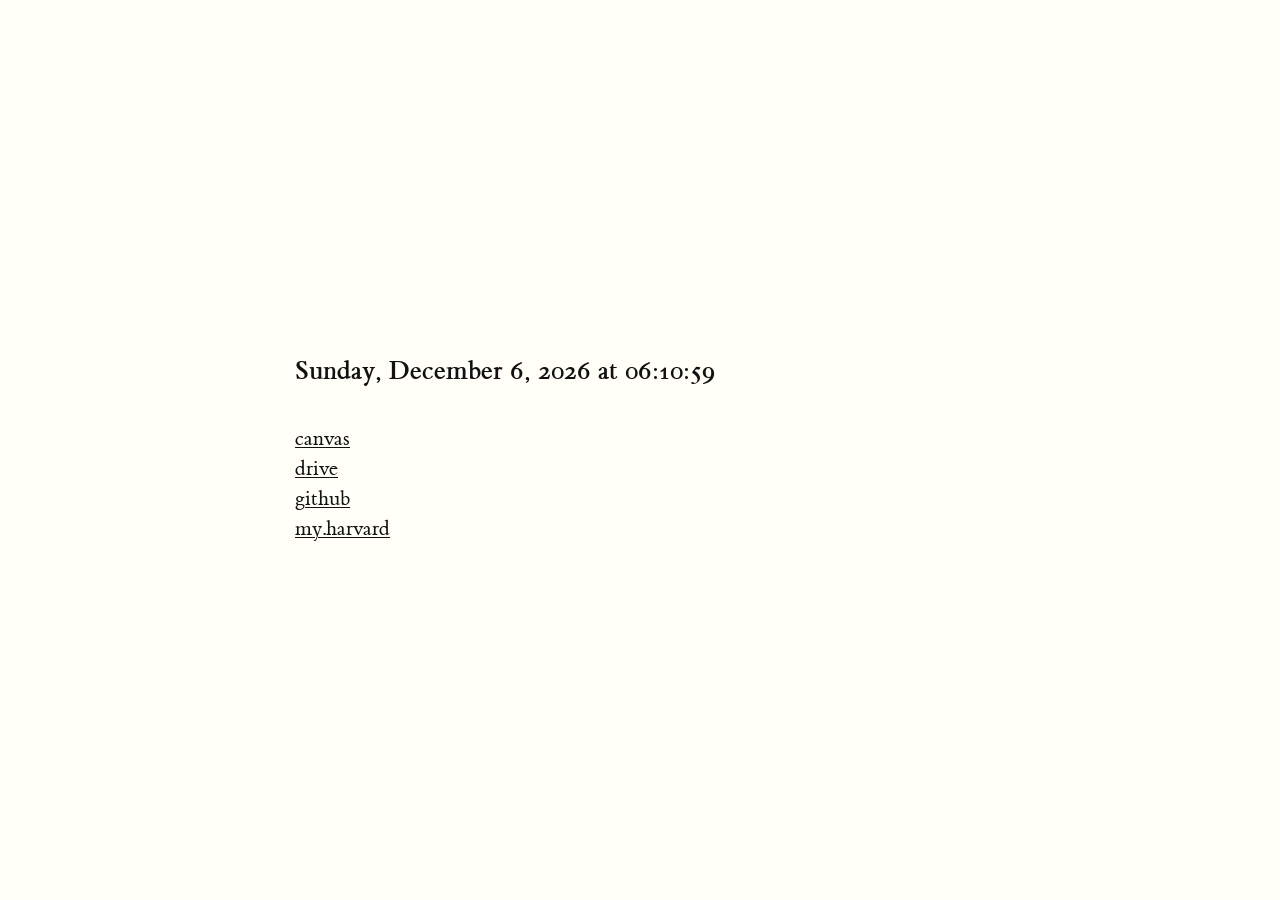
==== start/index.html @ ea3433d1 "change folder name" ====
<!doctype html>
<html lang="en-US">
  <head>
    <meta charset="utf-8" />
    <meta name="viewport" content="width=device-width, initial-scale=1" />
    <meta name="robots" content="noindex" />
    <title>home</title>
    <link rel="stylesheet" href="../styles.css" />
    <link rel="stylesheet" href="./style.css" />
    <link rel="icon" href="../favicon.ico" sizes="any" />
  </head>
  <body>
    <main>
      <p><time id="clock"></time></p>
      <nav>
        <section>
          <ul>
            <li><a href="https://canvas.harvard.edu">canvas</a></li>
            <li><a href="https://drive.google.com">drive</a></li>
            <li><a href="https://github.com/anjolib">github</a></li>
            <li><a href="https://my.harvard.edu">my.harvard</a></li>
          </ul>
        </section>
      </nav>
    </main>
    <script>
      const clock = document.getElementById("clock");

      function tick() {
        const now = new Date();
        clock.dateTime = now.toISOString();
        clock.textContent = now.toLocaleString("en-US", {
          weekday: "long",
          year: "numeric",
          month: "long",
          day: "numeric",
          hour: "numeric",
          minute: "2-digit",
          second: "2-digit",
          hour12: false,
        });
      }

      tick();
      setInterval(tick, 1000);
    </script>
  </body>
</html>
---- styles.css ----
@font-face {
  font-family: "Hanken Grotesk";
  src: url("fonts/hanken-grotesk/HankenGrotesk[wght].woff2") format("woff2");
  font-weight: 100 900;
  font-style: normal;
  font-display: swap;
}

@font-face {
  font-family: "Hanken Grotesk";
  src: url("fonts/hanken-grotesk/HankenGrotesk-Italic[wght].woff2")
    format("woff2");
  font-weight: 100 900;
  font-style: italic;
  font-display: swap;
}

@font-face {
  font-family: "ET Book";
  src: url("fonts/et-book/etbookot-roman-webfont.woff2") format("woff2");
  font-weight: 400;
  font-style: normal;
  font-display: swap;
}

@font-face {
  font-family: "ET Book";
  src: url("fonts/et-book/etbookot-italic-webfont.woff2") format("woff2");
  font-weight: 400;
  font-style: italic;
  font-display: swap;
}

@font-face {
  font-family: "ET Book";
  src: url("fonts/et-book/etbookot-bold-webfont.woff2") format("woff2");
  font-weight: 700;
  font-style: normal;
  font-display: swap;
}

@font-face {
  font-family: "Hasklig";
  src: url("fonts/hasklig/Hasklig-Regular.woff2") format("woff2");
  font-weight: 400;
  font-style: normal;
  font-display: swap;
}

html {
  font-size: 93.75%;
}

body {
  width: 87.5%;
  padding-left: 12.5%;
  margin-left: auto;
  margin-right: auto;
  font-family: "ET Book", Georgia, serif;
  background-color: #fffff8;
  color: #111;
}

h1 {
  font-size: 3.2rem;
  font-weight: 400;
  margin-top: 4rem;
  margin-bottom: 1.5rem;
  line-height: 1;
}

p {
  font-size: 1.4rem;
  width: 55%;
  line-height: 2rem;
  margin-top: 1.4rem;
  margin-bottom: 1.4rem;
}

a:link,
a:visited,
a:active {
  color: inherit;
  text-underline-offset: 0.1em;
  text-decoration-thickness: 0.05em;
}

a:hover {
  color: #88c0d0;
}

footer {
  margin-top: 4rem;
  padding-bottom: 2rem;
  font-size: 1rem;
  line-height: 1.6;
  color: #555;
  font-family: "Hasklig", ui-monospace, Menlo, Consolas, monospace;
}

footer p {
  font-size: inherit;
  line-height: inherit;
  margin: 0;
}

footer address {
  font-style: normal;
}

@media (max-width: 760px) {
  body {
    width: 84%;
    padding-left: 8%;
    padding-right: 8%;
  }

  h1 {
    font-size: 2.4rem;
  }

  p {
    width: 100%;
  }
}
---- start/style.css ----
body {
  width: auto;
  min-height: 100vh;
  margin: 0;
  padding: 3rem 8%;
  box-sizing: border-box;
  display: flex;
  align-items: center;
  justify-content: center;
}

main {
  width: 100%;
  max-width: 46rem;
}

main > p {
  width: auto;
  font-size: 1.8rem;
  font-weight: 700;
  margin: 0 0 2.5rem;
}

nav {
  display: grid;
  grid-template-columns: repeat(auto-fit, minmax(9rem, 1fr));
  gap: 2.5rem 3rem;
}

h2 {
  margin: 0 0 0.8rem;
  font-size: 1.4rem;
  font-weight: 400;
}

ul {
  list-style: none;
  margin: 0;
  padding: 0;
  font-size: 1.4rem;
  line-height: 2rem;
}
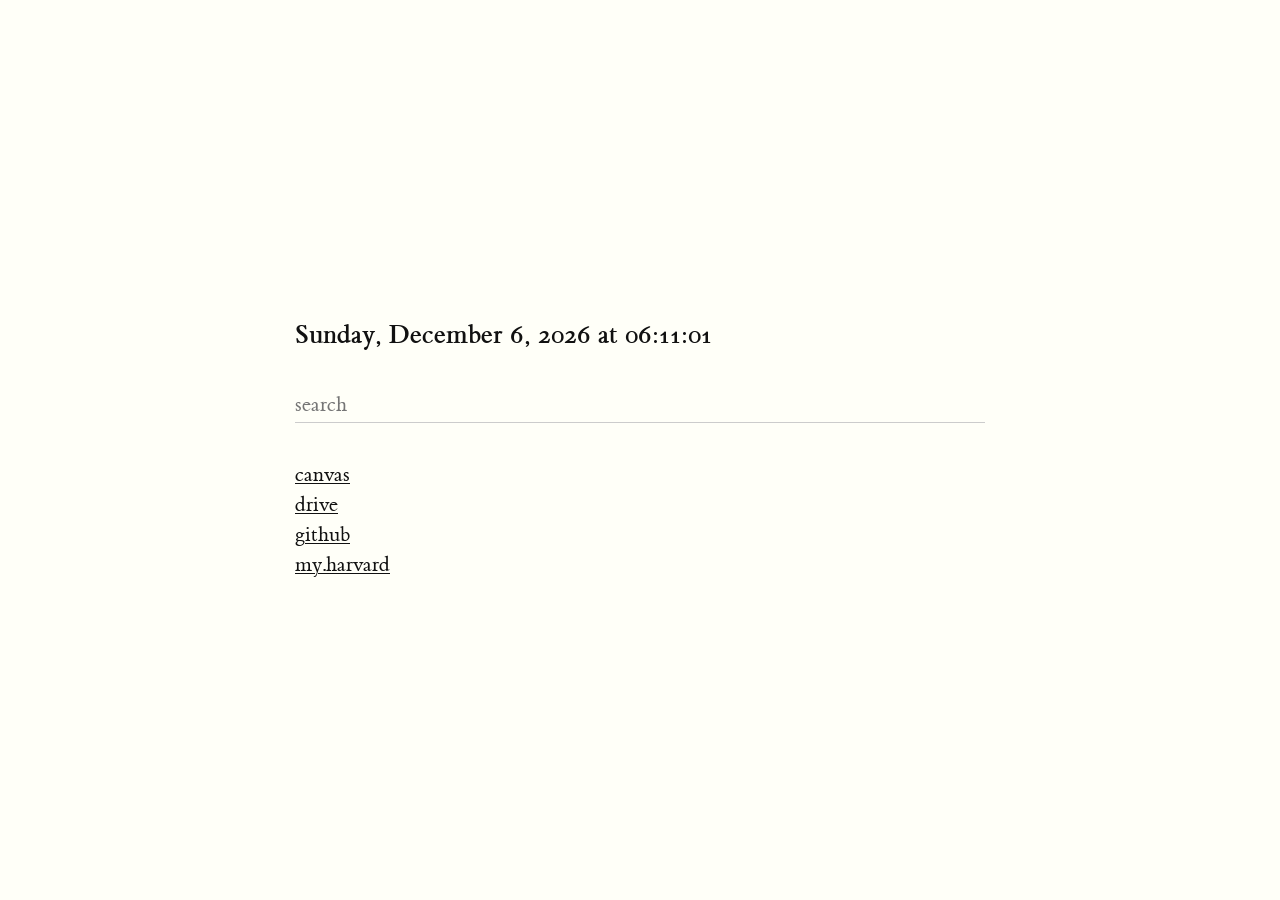
==== commit b12b81e8: "add search bar" ====
--- a/start/index.html
+++ b/start/index.html
@@ -12,6 +12,15 @@
   <body>
     <main>
       <p><time id="clock"></time></p>
+      <form action="https://search.brave.com/search" method="get" role="search">
+        <input
+          type="search"
+          name="q"
+          aria-label="Search with Brave"
+          placeholder="search"
+          autocomplete="off"
+        />
+      </form>
       <nav>
         <section>
           <ul>
--- a/start/style.css
+++ b/start/style.css
@@ -21,6 +21,26 @@
   margin: 0 0 2.5rem;
 }
 
+form {
+  margin: 0 0 2.5rem;
+}
+
+input {
+  width: 100%;
+  font: inherit;
+  font-size: 1.4rem;
+  color: inherit;
+  background: transparent;
+  border: 0;
+  border-bottom: 1px solid #ccc;
+  padding: 0.3rem 0;
+}
+
+input:focus {
+  outline: none;
+  border-bottom-color: #88c0d0;
+}
+
 nav {
   display: grid;
   grid-template-columns: repeat(auto-fit, minmax(9rem, 1fr));
